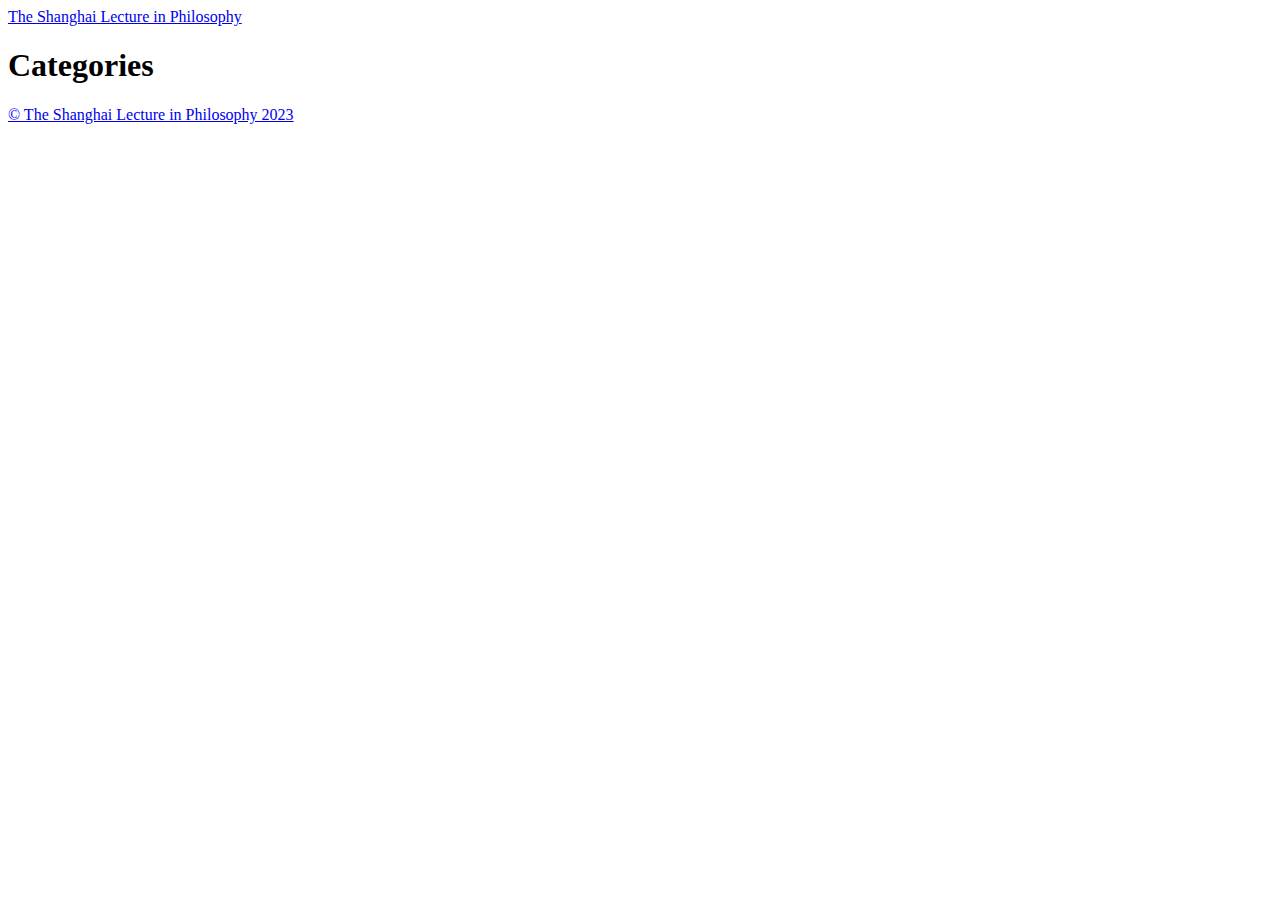
==== public/categories/index.html @ 4472700a "Initialise project." ====
<!DOCTYPE html>
<html lang="en-us">
  <head>
    <meta charset="utf-8">
    <meta http-equiv="X-UA-Compatible" content="IE=edge,chrome=1">
    
    <title>The Shanghai Lecture in Philosophy</title>
    <meta name="viewport" content="width=device-width,minimum-scale=1">
    <meta name="description" content="">
    <meta name="generator" content="Hugo 0.111.3">
    
    
    
    
      <meta name="robots" content="noindex, nofollow">
    

    
<link rel="stylesheet" href="/ananke/css/main.min.css" >



    
    
    
      

    

    
    
      <link href="/categories/index.xml" rel="alternate" type="application/rss+xml" title="The Shanghai Lecture in Philosophy" />
      <link href="/categories/index.xml" rel="feed" type="application/rss+xml" title="The Shanghai Lecture in Philosophy" />
      
    
    
    <meta property="og:title" content="Categories" />
<meta property="og:description" content="" />
<meta property="og:type" content="website" />
<meta property="og:url" content="https://shanghai-lecture.org/categories/" />
<meta itemprop="name" content="Categories">
<meta itemprop="description" content=""><meta name="twitter:card" content="summary"/>
<meta name="twitter:title" content="Categories"/>
<meta name="twitter:description" content=""/>

	
  </head>

  <body class="ma0 avenir bg-near-white">

    

  
  <header class="cover bg-top" style="background-image: url('https://shanghai-lecture.org/images/shanghai-skyline.jpg');">
    <div class="bg-black-60">
      <nav class="pv3 ph3 ph4-ns" role="navigation">
  <div class="flex-l justify-between items-center center">
    <a href="/" class="f3 fw2 hover-white no-underline white-90 dib">
      
        The Shanghai Lecture in Philosophy
      
    </a>
    <div class="flex-l items-center">
      

      
      
<div class="ananke-socials">
  
</div>

    </div>
  </div>
</nav>

      <div class="tc-l pv4 pv6-l ph3 ph4-ns">
        <h1 class="f2 f-subheadline-l fw2 white-90 mb0 lh-title">
          Categories
        </h1>
        
      </div>
    </div>
  </header>


    <main class="pb7" role="main">
      
    
  <article class="cf pa3 pa4-m pa4-l">
    <div class="measure-wide-l center f4 lh-copy nested-copy-line-height nested-links mid-gray">
      
    </div>
  </article>
  <div class="mw8 center">
    <section class="ph4">
      
    </section>
  </div>

    </main>
    <footer class="bg-black bottom-0 w-100 pa3" role="contentinfo">
  <div class="flex justify-between">
  <a class="f4 fw4 hover-white no-underline white-70 dn dib-ns pv2 ph3" href="https://shanghai-lecture.org/" >
    &copy;  The Shanghai Lecture in Philosophy 2023 
  </a>
    <div>
<div class="ananke-socials">
  
</div>
</div>
  </div>
</footer>

  </body>
</html>
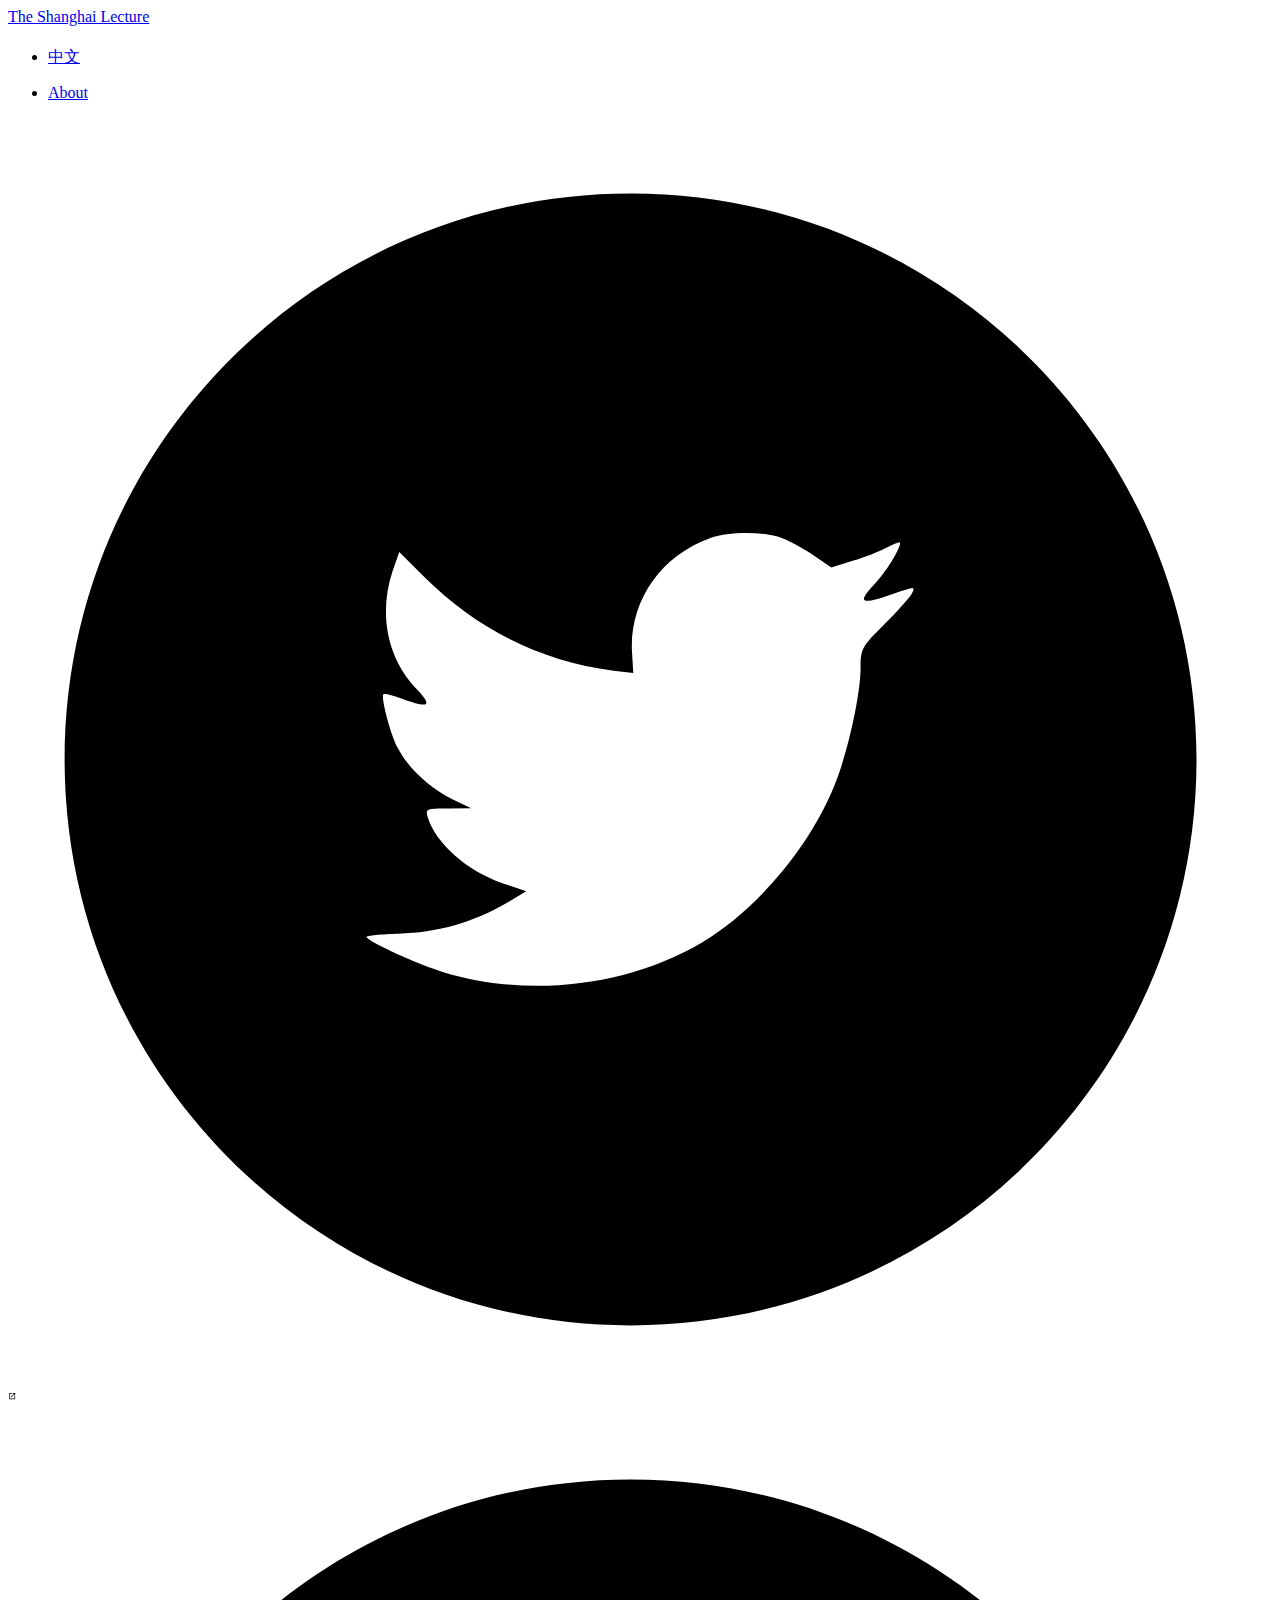
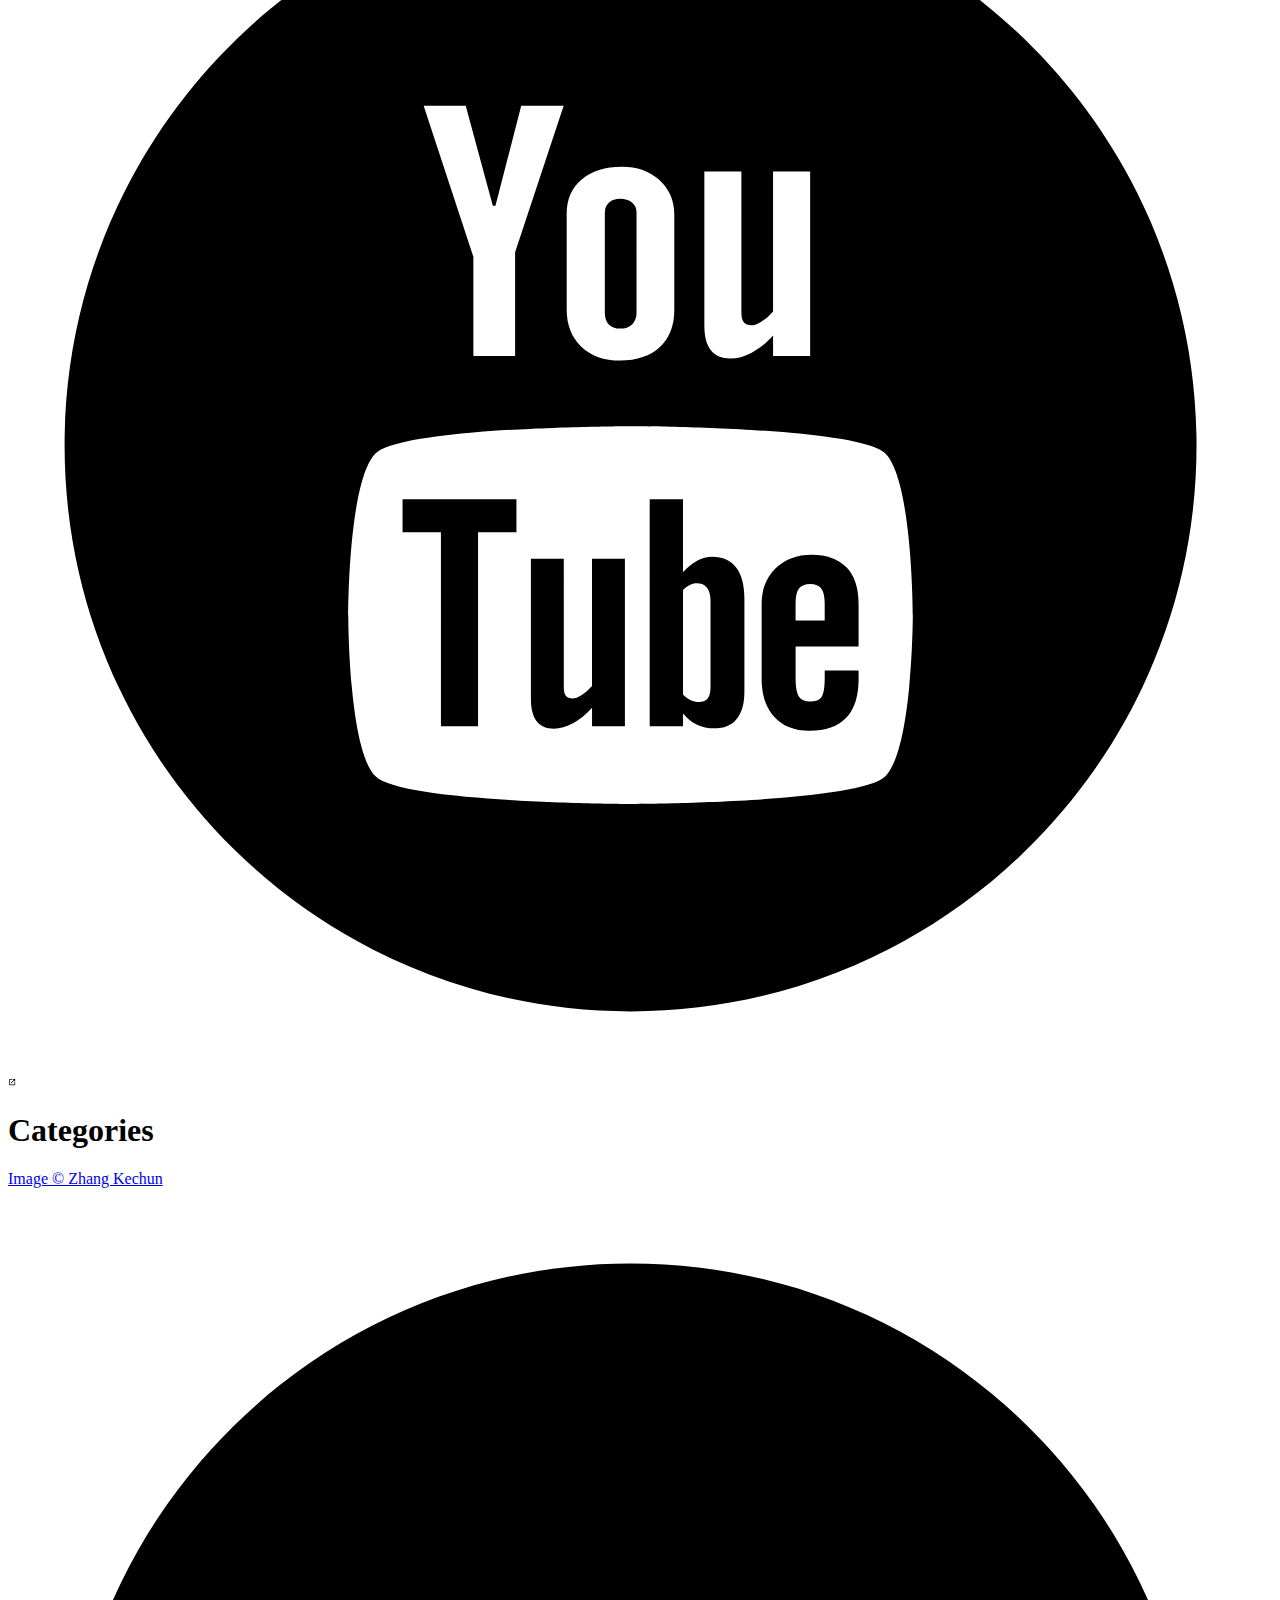
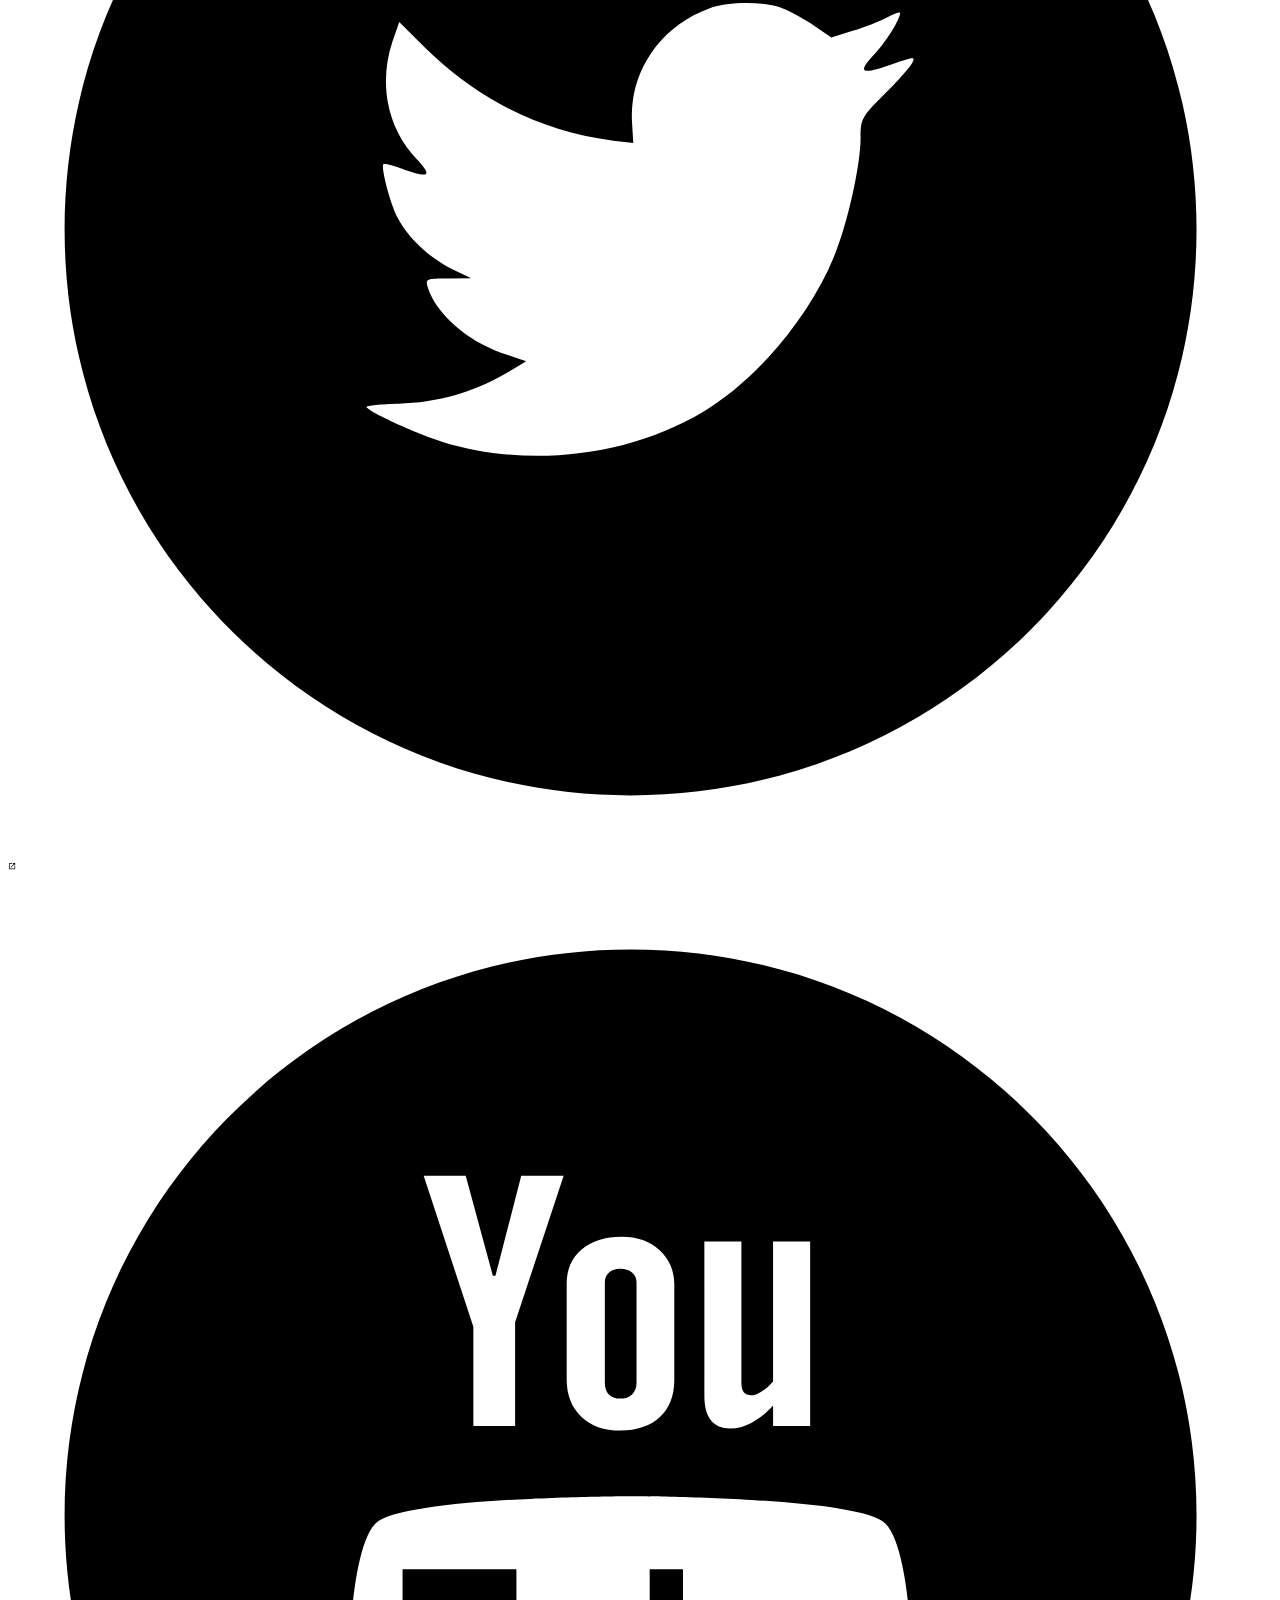
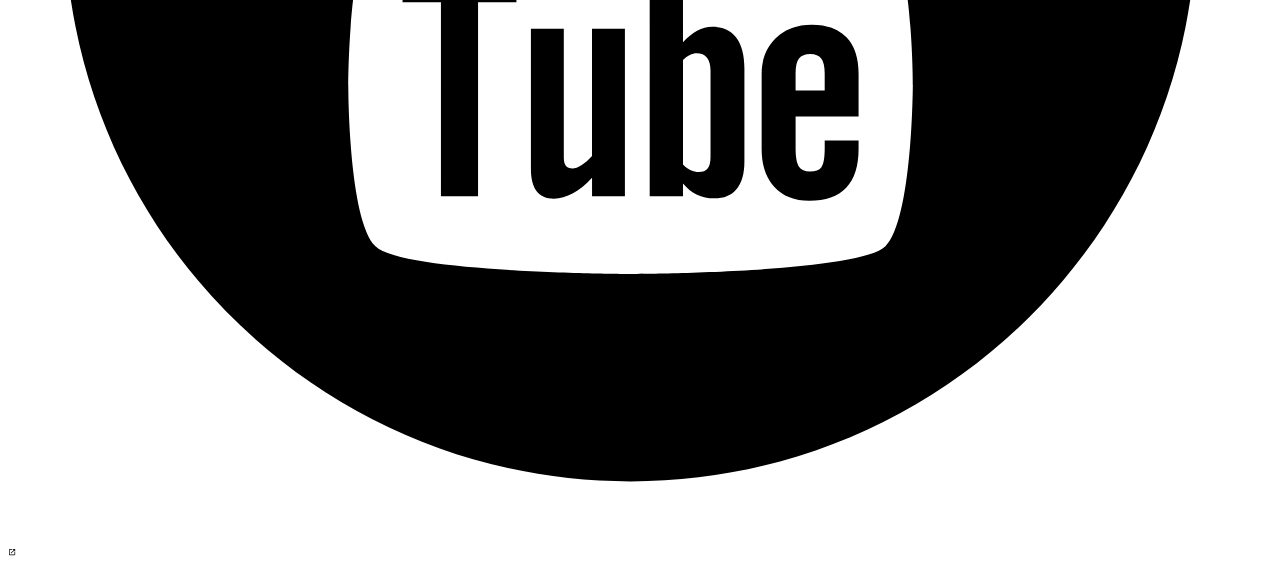
==== commit f90fc77a: "Generated content." ====
--- a/public/categories/index.html
+++ b/public/categories/index.html
@@ -1,13 +1,13 @@
 <!DOCTYPE html>
-<html lang="en-us">
+<html lang="en">
   <head>
     <meta charset="utf-8">
     <meta http-equiv="X-UA-Compatible" content="IE=edge,chrome=1">
     
-    <title>The Shanghai Lecture in Philosophy</title>
+    <title>The Shanghai Lecture</title>
     <meta name="viewport" content="width=device-width,minimum-scale=1">
     <meta name="description" content="">
-    <meta name="generator" content="Hugo 0.111.3">
+    <meta name="generator" content="Hugo 0.122.0">
     
     
     
@@ -29,8 +29,8 @@
 
     
     
-      <link href="/categories/index.xml" rel="alternate" type="application/rss+xml" title="The Shanghai Lecture in Philosophy" />
-      <link href="/categories/index.xml" rel="feed" type="application/rss+xml" title="The Shanghai Lecture in Philosophy" />
+      <link href="/categories/index.xml" rel="alternate" type="application/rss+xml" title="The Shanghai Lecture" />
+      <link href="/categories/index.xml" rel="feed" type="application/rss+xml" title="The Shanghai Lecture" />
       
     
     
@@ -38,9 +38,9 @@
 <meta property="og:description" content="" />
 <meta property="og:type" content="website" />
 <meta property="og:url" content="https://shanghai-lecture.org/categories/" />
+
 <meta itemprop="name" content="Categories">
-<meta itemprop="description" content=""><meta name="twitter:card" content="summary"/>
-<meta name="twitter:title" content="Categories"/>
+<meta itemprop="description" content=""><meta name="twitter:card" content="summary"/><meta name="twitter:title" content="Categories"/>
 <meta name="twitter:description" content=""/>
 
 	
@@ -51,21 +51,62 @@
     
 
   
-  <header class="cover bg-top" style="background-image: url('https://shanghai-lecture.org/images/shanghai-skyline.jpg');">
+  <header class="cover bg-top" style="background-image: url('https://shanghai-lecture.org/images/zhang-kechun-doutuanshan.jpg');">
     <div class="bg-black-60">
       <nav class="pv3 ph3 ph4-ns" role="navigation">
   <div class="flex-l justify-between items-center center">
     <a href="/" class="f3 fw2 hover-white no-underline white-90 dib">
       
-        The Shanghai Lecture in Philosophy
+        The Shanghai Lecture
       
     </a>
     <div class="flex-l items-center">
       
+<h4></h4>
+<ul class="pl0 mr3">
+    
+    <li class="list f5 f4-ns fw4 dib pr3">
+        <a class="hover-white no-underline white-90" href="/zh/categories/">中文</a>
+    </li>
+    
+</ul>
 
+
+      
+        <ul class="pl0 mr3">
+          
+          <li class="list f5 f4-ns fw4 dib pr3">
+            <a class="hover-white no-underline white-90" href="/about/" title="About page">
+              About
+            </a>
+          </li>
+          
+        </ul>
       
       
 <div class="ananke-socials">
+  
+    
+    <a href="https://twitter.com/lectureshanghai" target="_blank" rel="noopener" class="twitter ananke-social-link link-transition stackoverflow link dib z-999 pt3 pt0-l mr1" title="Twitter link" aria-label="follow on Twitter——Opens in a new window">
+      
+        <span class="icon"><svg style="enable-background:new 0 0 67 67;" version="1.1" viewBox="0 0 67 67"  xml:space="preserve" xmlns="http://www.w3.org/2000/svg" xmlns:xlink="http://www.w3.org/1999/xlink"><path d="M37.167,22.283c-2.619,0.953-4.274,3.411-4.086,6.101  l0.063,1.038l-1.048-0.127c-3.813-0.487-7.145-2.139-9.974-4.915l-1.383-1.377l-0.356,1.017c-0.754,2.267-0.272,4.661,1.299,6.271  c0.838,0.89,0.649,1.017-0.796,0.487c-0.503-0.169-0.943-0.296-0.985-0.233c-0.146,0.149,0.356,2.076,0.754,2.839  c0.545,1.06,1.655,2.097,2.871,2.712l1.027,0.487l-1.215,0.021c-1.173,0-1.215,0.021-1.089,0.467  c0.419,1.377,2.074,2.839,3.918,3.475l1.299,0.444l-1.131,0.678c-1.676,0.976-3.646,1.526-5.616,1.568  C19.775,43.256,19,43.341,19,43.405c0,0.211,2.557,1.397,4.044,1.864c4.463,1.377,9.765,0.783,13.746-1.568  c2.829-1.673,5.657-5,6.978-8.221c0.713-1.716,1.425-4.851,1.425-6.354c0-0.975,0.063-1.102,1.236-2.267  c0.692-0.678,1.341-1.419,1.467-1.631c0.21-0.403,0.188-0.403-0.88-0.043c-1.781,0.636-2.033,0.551-1.152-0.402  c0.649-0.678,1.425-1.907,1.425-2.267c0-0.063-0.314,0.042-0.671,0.233c-0.377,0.212-1.215,0.53-1.844,0.72l-1.131,0.361l-1.027-0.7  c-0.566-0.381-1.361-0.805-1.781-0.932C39.766,21.902,38.131,21.944,37.167,22.283z M33,64C16.432,64,3,50.569,3,34S16.432,4,33,4  s30,13.431,30,30S49.568,64,33,64z" style="fill-rule:evenodd;clip-rule:evenodd;"/></svg>
+</span>
+      
+<span class="new-window"><svg  height="8px"  style="enable-background:new 0 0 1000 1000;" version="1.1" viewBox="0 0 1000 1000"  xml:space="preserve" xmlns="http://www.w3.org/2000/svg" xmlns:xlink="http://www.w3.org/1999/xlink" >
+<path d="M598 128h298v298h-86v-152l-418 418-60-60 418-418h-152v-86zM810 810v-298h86v298c0 46-40 86-86 86h-596c-48 0-86-40-86-86v-596c0-46 38-86 86-86h298v86h-298v596h596z" style="fill-rule:evenodd;clip-rule:evenodd;"/>
+</svg>
+</span></a>
+  
+    
+    <a href="https://www.youtube.com/@shanghai-lecture" target="_blank" rel="noopener" class="youtube ananke-social-link link-transition stackoverflow link dib z-999 pt3 pt0-l mr1" title="YouTube link" aria-label="follow on YouTube——Opens in a new window">
+      
+        <span class="icon"><svg style="enable-background:new 0 0 67 67;" version="1.1" viewBox="0 0 67 67"  xml:space="preserve" xmlns="http://www.w3.org/2000/svg" xmlns:xlink="http://www.w3.org/1999/xlink"><path d="M42.527,41.34c-0.278,0-0.478,0.078-0.6,0.244  c-0.121,0.156-0.18,0.424-0.18,0.796v0.896h1.543V42.38c0-0.372-0.062-0.64-0.185-0.796C42.989,41.418,42.792,41.34,42.527,41.34z   M36.509,41.309c0.234,0,0.417,0.076,0.544,0.23c0.123,0.155,0.185,0.383,0.185,0.682v4.584c0,0.286-0.053,0.487-0.153,0.611  c-0.1,0.127-0.256,0.189-0.47,0.189c-0.148,0-0.287-0.033-0.421-0.096c-0.135-0.062-0.274-0.171-0.415-0.313v-5.531  c0.119-0.122,0.239-0.213,0.36-0.271C36.26,41.335,36.383,41.309,36.509,41.309z M41.748,44.658v1.672  c0,0.468,0.057,0.792,0.17,0.974c0.118,0.181,0.313,0.269,0.592,0.269c0.289,0,0.491-0.076,0.606-0.229  c0.114-0.153,0.175-0.489,0.175-1.013v-0.405h1.795v0.456c0,0.911-0.217,1.596-0.657,2.059c-0.435,0.459-1.089,0.687-1.958,0.687  c-0.781,0-1.398-0.242-1.847-0.731c-0.448-0.486-0.676-1.157-0.676-2.014v-3.986c0-0.768,0.249-1.398,0.742-1.882  c0.493-0.484,1.128-0.727,1.911-0.727c0.799,0,1.413,0.225,1.843,0.674c0.429,0.448,0.642,1.093,0.642,1.935v2.264H41.748z   M38.623,48.495c-0.271,0.336-0.669,0.501-1.187,0.501c-0.343,0-0.646-0.062-0.912-0.192c-0.267-0.129-0.519-0.327-0.746-0.601  v0.681h-1.764V36.852h1.764v3.875c0.237-0.27,0.485-0.478,0.748-0.616c0.267-0.143,0.534-0.212,0.805-0.212  c0.554,0,0.975,0.189,1.265,0.565c0.294,0.379,0.438,0.933,0.438,1.66v4.926C39.034,47.678,38.897,48.159,38.623,48.495z   M30.958,48.884v-0.976c-0.325,0.361-0.658,0.636-1.009,0.822c-0.349,0.191-0.686,0.282-1.014,0.282  c-0.405,0-0.705-0.129-0.913-0.396c-0.201-0.266-0.305-0.658-0.305-1.189v-7.422h1.744v6.809c0,0.211,0.037,0.362,0.107,0.457  c0.077,0.095,0.196,0.141,0.358,0.141c0.128,0,0.292-0.062,0.488-0.188c0.197-0.125,0.375-0.283,0.542-0.475v-6.744h1.744v8.878  H30.958z M24.916,38.6v10.284h-1.968V38.6h-2.034v-1.748h6.036V38.6H24.916z M32.994,32.978c0-0.001,12.08,0.018,13.514,1.45  c1.439,1.435,1.455,8.514,1.455,8.555c0,0-0.012,7.117-1.455,8.556C45.074,52.969,32.994,53,32.994,53s-12.079-0.031-13.516-1.462  c-1.438-1.435-1.441-8.502-1.441-8.556c0-0.041,0.004-7.12,1.441-8.555C20.916,32.996,32.994,32.977,32.994,32.978z M42.52,29.255  h-1.966v-1.08c-0.358,0.397-0.736,0.703-1.13,0.909c-0.392,0.208-0.771,0.312-1.14,0.312c-0.458,0-0.797-0.146-1.027-0.437  c-0.229-0.291-0.345-0.727-0.345-1.311v-8.172h1.962v7.497c0,0.231,0.045,0.399,0.127,0.502c0.08,0.104,0.216,0.156,0.399,0.156  c0.143,0,0.327-0.069,0.548-0.206c0.22-0.137,0.423-0.312,0.605-0.527v-7.422h1.966V29.255z M31.847,27.588  c0.139,0.147,0.339,0.219,0.6,0.219c0.266,0,0.476-0.075,0.634-0.223c0.157-0.152,0.235-0.358,0.235-0.618v-5.327  c0-0.214-0.08-0.387-0.241-0.519c-0.16-0.131-0.37-0.196-0.628-0.196c-0.241,0-0.435,0.065-0.586,0.196  c-0.148,0.132-0.225,0.305-0.225,0.519v5.327C31.636,27.233,31.708,27.439,31.847,27.588z M30.408,19.903  c0.528-0.449,1.241-0.674,2.132-0.674c0.812,0,1.48,0.237,2.001,0.711c0.517,0.473,0.777,1.083,0.777,1.828v5.051  c0,0.836-0.255,1.491-0.762,1.968c-0.513,0.476-1.212,0.714-2.106,0.714c-0.858,0-1.547-0.246-2.064-0.736  c-0.513-0.492-0.772-1.152-0.772-1.983v-5.068C29.613,20.954,29.877,20.351,30.408,19.903z M24.262,16h-2.229l2.634,8.003v5.252  h2.213v-5.5L29.454,16h-2.25l-1.366,5.298h-0.139L24.262,16z M33,64C16.432,64,3,50.569,3,34S16.432,4,33,4s30,13.431,30,30  S49.568,64,33,64z" style="fill-rule:evenodd;clip-rule:evenodd;"/></svg>
+</span>
+      
+<span class="new-window"><svg  height="8px"  style="enable-background:new 0 0 1000 1000;" version="1.1" viewBox="0 0 1000 1000"  xml:space="preserve" xmlns="http://www.w3.org/2000/svg" xmlns:xlink="http://www.w3.org/1999/xlink" >
+<path d="M598 128h298v298h-86v-152l-418 418-60-60 418-418h-152v-86zM810 810v-298h86v298c0 46-40 86-86 86h-596c-48 0-86-40-86-86v-596c0-46 38-86 86-86h298v86h-298v596h596z" style="fill-rule:evenodd;clip-rule:evenodd;"/>
+</svg>
+</span></a>
   
 </div>
 
@@ -100,11 +141,32 @@
     </main>
     <footer class="bg-black bottom-0 w-100 pa3" role="contentinfo">
   <div class="flex justify-between">
-  <a class="f4 fw4 hover-white no-underline white-70 dn dib-ns pv2 ph3" href="https://shanghai-lecture.org/" >
-    &copy;  The Shanghai Lecture in Philosophy 2023 
+  <a class="f4 fw4 hover-white no-underline white-70 dn dib-ns pv2 ph3" href="https://zhangkechun.com/"> Image &copy; Zhang Kechun
   </a>
     <div>
 <div class="ananke-socials">
+  
+    
+    <a href="https://twitter.com/lectureshanghai" target="_blank" rel="noopener" class="twitter ananke-social-link link-transition stackoverflow link dib z-999 pt3 pt0-l mr1" title="Twitter link" aria-label="follow on Twitter——Opens in a new window">
+      
+        <span class="icon"><svg style="enable-background:new 0 0 67 67;" version="1.1" viewBox="0 0 67 67"  xml:space="preserve" xmlns="http://www.w3.org/2000/svg" xmlns:xlink="http://www.w3.org/1999/xlink"><path d="M37.167,22.283c-2.619,0.953-4.274,3.411-4.086,6.101  l0.063,1.038l-1.048-0.127c-3.813-0.487-7.145-2.139-9.974-4.915l-1.383-1.377l-0.356,1.017c-0.754,2.267-0.272,4.661,1.299,6.271  c0.838,0.89,0.649,1.017-0.796,0.487c-0.503-0.169-0.943-0.296-0.985-0.233c-0.146,0.149,0.356,2.076,0.754,2.839  c0.545,1.06,1.655,2.097,2.871,2.712l1.027,0.487l-1.215,0.021c-1.173,0-1.215,0.021-1.089,0.467  c0.419,1.377,2.074,2.839,3.918,3.475l1.299,0.444l-1.131,0.678c-1.676,0.976-3.646,1.526-5.616,1.568  C19.775,43.256,19,43.341,19,43.405c0,0.211,2.557,1.397,4.044,1.864c4.463,1.377,9.765,0.783,13.746-1.568  c2.829-1.673,5.657-5,6.978-8.221c0.713-1.716,1.425-4.851,1.425-6.354c0-0.975,0.063-1.102,1.236-2.267  c0.692-0.678,1.341-1.419,1.467-1.631c0.21-0.403,0.188-0.403-0.88-0.043c-1.781,0.636-2.033,0.551-1.152-0.402  c0.649-0.678,1.425-1.907,1.425-2.267c0-0.063-0.314,0.042-0.671,0.233c-0.377,0.212-1.215,0.53-1.844,0.72l-1.131,0.361l-1.027-0.7  c-0.566-0.381-1.361-0.805-1.781-0.932C39.766,21.902,38.131,21.944,37.167,22.283z M33,64C16.432,64,3,50.569,3,34S16.432,4,33,4  s30,13.431,30,30S49.568,64,33,64z" style="fill-rule:evenodd;clip-rule:evenodd;"/></svg>
+</span>
+      
+<span class="new-window"><svg  height="8px"  style="enable-background:new 0 0 1000 1000;" version="1.1" viewBox="0 0 1000 1000"  xml:space="preserve" xmlns="http://www.w3.org/2000/svg" xmlns:xlink="http://www.w3.org/1999/xlink" >
+<path d="M598 128h298v298h-86v-152l-418 418-60-60 418-418h-152v-86zM810 810v-298h86v298c0 46-40 86-86 86h-596c-48 0-86-40-86-86v-596c0-46 38-86 86-86h298v86h-298v596h596z" style="fill-rule:evenodd;clip-rule:evenodd;"/>
+</svg>
+</span></a>
+  
+    
+    <a href="https://www.youtube.com/@shanghai-lecture" target="_blank" rel="noopener" class="youtube ananke-social-link link-transition stackoverflow link dib z-999 pt3 pt0-l mr1" title="YouTube link" aria-label="follow on YouTube——Opens in a new window">
+      
+        <span class="icon"><svg style="enable-background:new 0 0 67 67;" version="1.1" viewBox="0 0 67 67"  xml:space="preserve" xmlns="http://www.w3.org/2000/svg" xmlns:xlink="http://www.w3.org/1999/xlink"><path d="M42.527,41.34c-0.278,0-0.478,0.078-0.6,0.244  c-0.121,0.156-0.18,0.424-0.18,0.796v0.896h1.543V42.38c0-0.372-0.062-0.64-0.185-0.796C42.989,41.418,42.792,41.34,42.527,41.34z   M36.509,41.309c0.234,0,0.417,0.076,0.544,0.23c0.123,0.155,0.185,0.383,0.185,0.682v4.584c0,0.286-0.053,0.487-0.153,0.611  c-0.1,0.127-0.256,0.189-0.47,0.189c-0.148,0-0.287-0.033-0.421-0.096c-0.135-0.062-0.274-0.171-0.415-0.313v-5.531  c0.119-0.122,0.239-0.213,0.36-0.271C36.26,41.335,36.383,41.309,36.509,41.309z M41.748,44.658v1.672  c0,0.468,0.057,0.792,0.17,0.974c0.118,0.181,0.313,0.269,0.592,0.269c0.289,0,0.491-0.076,0.606-0.229  c0.114-0.153,0.175-0.489,0.175-1.013v-0.405h1.795v0.456c0,0.911-0.217,1.596-0.657,2.059c-0.435,0.459-1.089,0.687-1.958,0.687  c-0.781,0-1.398-0.242-1.847-0.731c-0.448-0.486-0.676-1.157-0.676-2.014v-3.986c0-0.768,0.249-1.398,0.742-1.882  c0.493-0.484,1.128-0.727,1.911-0.727c0.799,0,1.413,0.225,1.843,0.674c0.429,0.448,0.642,1.093,0.642,1.935v2.264H41.748z   M38.623,48.495c-0.271,0.336-0.669,0.501-1.187,0.501c-0.343,0-0.646-0.062-0.912-0.192c-0.267-0.129-0.519-0.327-0.746-0.601  v0.681h-1.764V36.852h1.764v3.875c0.237-0.27,0.485-0.478,0.748-0.616c0.267-0.143,0.534-0.212,0.805-0.212  c0.554,0,0.975,0.189,1.265,0.565c0.294,0.379,0.438,0.933,0.438,1.66v4.926C39.034,47.678,38.897,48.159,38.623,48.495z   M30.958,48.884v-0.976c-0.325,0.361-0.658,0.636-1.009,0.822c-0.349,0.191-0.686,0.282-1.014,0.282  c-0.405,0-0.705-0.129-0.913-0.396c-0.201-0.266-0.305-0.658-0.305-1.189v-7.422h1.744v6.809c0,0.211,0.037,0.362,0.107,0.457  c0.077,0.095,0.196,0.141,0.358,0.141c0.128,0,0.292-0.062,0.488-0.188c0.197-0.125,0.375-0.283,0.542-0.475v-6.744h1.744v8.878  H30.958z M24.916,38.6v10.284h-1.968V38.6h-2.034v-1.748h6.036V38.6H24.916z M32.994,32.978c0-0.001,12.08,0.018,13.514,1.45  c1.439,1.435,1.455,8.514,1.455,8.555c0,0-0.012,7.117-1.455,8.556C45.074,52.969,32.994,53,32.994,53s-12.079-0.031-13.516-1.462  c-1.438-1.435-1.441-8.502-1.441-8.556c0-0.041,0.004-7.12,1.441-8.555C20.916,32.996,32.994,32.977,32.994,32.978z M42.52,29.255  h-1.966v-1.08c-0.358,0.397-0.736,0.703-1.13,0.909c-0.392,0.208-0.771,0.312-1.14,0.312c-0.458,0-0.797-0.146-1.027-0.437  c-0.229-0.291-0.345-0.727-0.345-1.311v-8.172h1.962v7.497c0,0.231,0.045,0.399,0.127,0.502c0.08,0.104,0.216,0.156,0.399,0.156  c0.143,0,0.327-0.069,0.548-0.206c0.22-0.137,0.423-0.312,0.605-0.527v-7.422h1.966V29.255z M31.847,27.588  c0.139,0.147,0.339,0.219,0.6,0.219c0.266,0,0.476-0.075,0.634-0.223c0.157-0.152,0.235-0.358,0.235-0.618v-5.327  c0-0.214-0.08-0.387-0.241-0.519c-0.16-0.131-0.37-0.196-0.628-0.196c-0.241,0-0.435,0.065-0.586,0.196  c-0.148,0.132-0.225,0.305-0.225,0.519v5.327C31.636,27.233,31.708,27.439,31.847,27.588z M30.408,19.903  c0.528-0.449,1.241-0.674,2.132-0.674c0.812,0,1.48,0.237,2.001,0.711c0.517,0.473,0.777,1.083,0.777,1.828v5.051  c0,0.836-0.255,1.491-0.762,1.968c-0.513,0.476-1.212,0.714-2.106,0.714c-0.858,0-1.547-0.246-2.064-0.736  c-0.513-0.492-0.772-1.152-0.772-1.983v-5.068C29.613,20.954,29.877,20.351,30.408,19.903z M24.262,16h-2.229l2.634,8.003v5.252  h2.213v-5.5L29.454,16h-2.25l-1.366,5.298h-0.139L24.262,16z M33,64C16.432,64,3,50.569,3,34S16.432,4,33,4s30,13.431,30,30  S49.568,64,33,64z" style="fill-rule:evenodd;clip-rule:evenodd;"/></svg>
+</span>
+      
+<span class="new-window"><svg  height="8px"  style="enable-background:new 0 0 1000 1000;" version="1.1" viewBox="0 0 1000 1000"  xml:space="preserve" xmlns="http://www.w3.org/2000/svg" xmlns:xlink="http://www.w3.org/1999/xlink" >
+<path d="M598 128h298v298h-86v-152l-418 418-60-60 418-418h-152v-86zM810 810v-298h86v298c0 46-40 86-86 86h-596c-48 0-86-40-86-86v-596c0-46 38-86 86-86h298v86h-298v596h596z" style="fill-rule:evenodd;clip-rule:evenodd;"/>
+</svg>
+</span></a>
   
 </div>
 </div>
